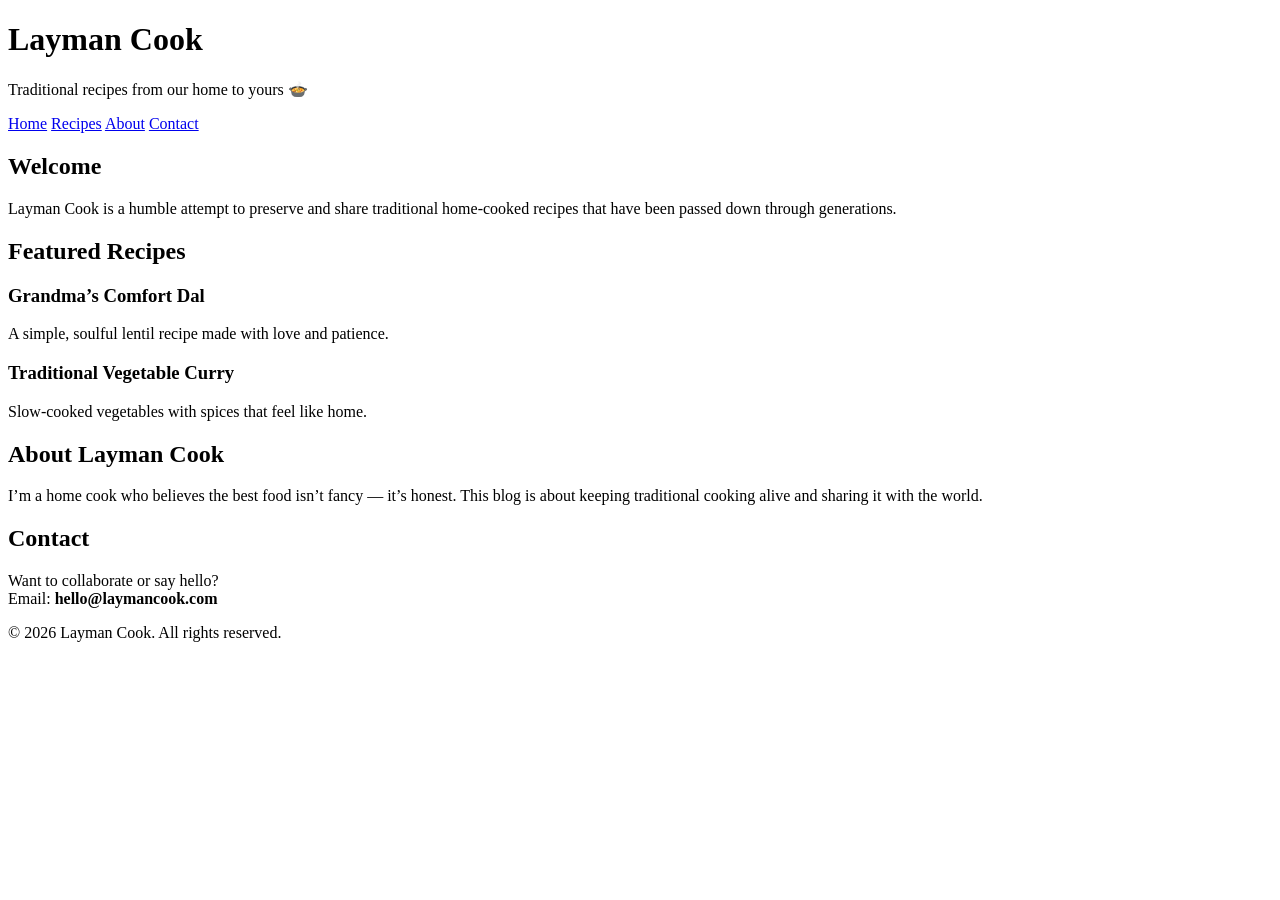
==== index.html @ 10963837 "Create index.html" ====
<!DOCTYPE html>
<html lang="en">
<head>
  <meta charset="UTF-8">
  <title>Layman Cook | Traditional Home Recipes</title>
  <meta name="viewport" content="width=device-width, initial-scale=1.0">
  <meta name="description" content="Traditional home-style recipes passed down through generations. Simple cooking for everyday people.">
  <link rel="stylesheet" href="style.css">
</head>
<body>

<header>
  <h1>Layman Cook</h1>
  <p>Traditional recipes from our home to yours 🍲</p>
</header>

<nav>
  <a href="#home">Home</a>
  <a href="#recipes">Recipes</a>
  <a href="#about">About</a>
  <a href="#contact">Contact</a>
</nav>

<section id="home" class="section">
  <h2>Welcome</h2>
  <p>
    Layman Cook is a humble attempt to preserve and share traditional home-cooked recipes
    that have been passed down through generations.
  </p>
</section>

<section id="recipes" class="section">
  <h2>Featured Recipes</h2>

  <div class="recipe">
    <h3>Grandma’s Comfort Dal</h3>
    <p>A simple, soulful lentil recipe made with love and patience.</p>
  </div>

  <div class="recipe">
    <h3>Traditional Vegetable Curry</h3>
    <p>Slow-cooked vegetables with spices that feel like home.</p>
  </div>
</section>

<section id="about" class="section">
  <h2>About Layman Cook</h2>
  <p>
    I’m a home cook who believes the best food isn’t fancy — it’s honest.
    This blog is about keeping traditional cooking alive and sharing it with the world.
  </p>
</section>

<section id="contact" class="section">
  <h2>Contact</h2>
  <p>
    Want to collaborate or say hello?<br>
    Email: <strong>hello@laymancook.com</strong>
  </p>
</section>

<footer>
  <p>© 2026 Layman Cook. All rights reserved.</p>
</footer>

</body>
</html>
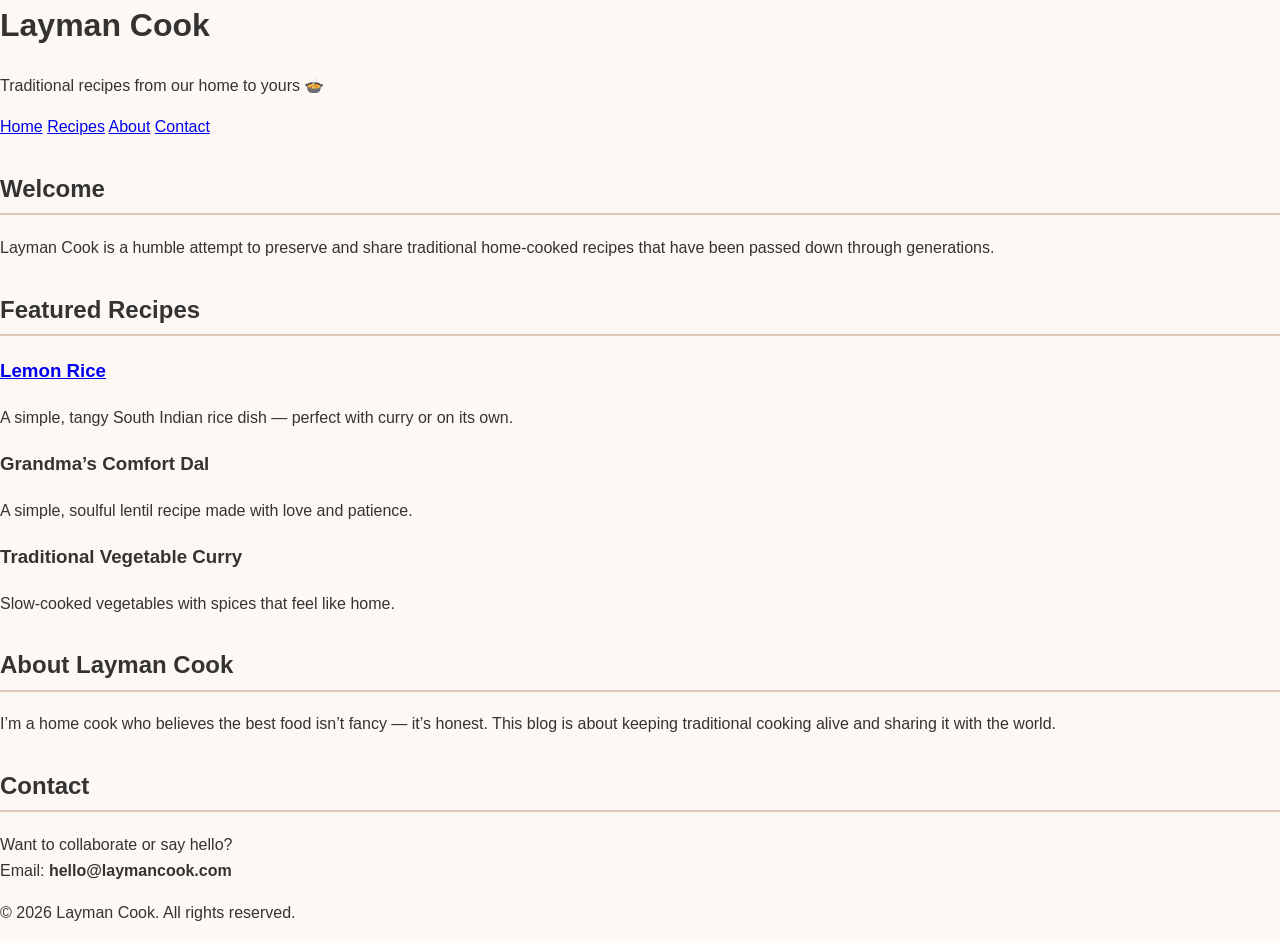
==== commit b0198be1: "adding a test page" ====
--- a/index.html
+++ b/index.html
@@ -33,6 +33,11 @@
   <h2>Featured Recipes</h2>
 
   <div class="recipe">
+    <h3><a href="recipes/lemon-rice.html">Lemon Rice</a></h3>
+    <p>A simple, tangy South Indian rice dish — perfect with curry or on its own.</p>
+  </div>
+
+  <div class="recipe">
     <h3>Grandma’s Comfort Dal</h3>
     <p>A simple, soulful lentil recipe made with love and patience.</p>
   </div>
--- a/style.css
+++ b/style.css
@@ -0,0 +1,60 @@
+body {
+  margin: 0;
+  font-family: Arial, sans-serif;
+  background-color: #fdf8f3;
+  color: #333;
+  line-height: 1.6;
+}
+
+.site-header {
+  background: #8b5e3c;
+  padding: 15px;
+}
+
+.site-header nav a {
+  color: white;
+  margin-right: 15px;
+  text-decoration: none;
+  font-weight: bold;
+}
+
+.container {
+  max-width: 700px;
+  margin: auto;
+  padding: 20px;
+}
+
+h1 {
+  margin-top: 0;
+}
+
+.recipe-meta {
+  display: flex;
+  flex-wrap: wrap;
+  gap: 10px;
+  font-size: 14px;
+  margin-bottom: 15px;
+}
+
+.recipe-image {
+  width: 100%;
+  border-radius: 8px;
+  margin-bottom: 20px;
+}
+
+h2 {
+  margin-top: 30px;
+  border-bottom: 2px solid #e0c7b7;
+  padding-bottom: 5px;
+}
+
+ul, ol {
+  padding-left: 20px;
+}
+
+.site-footer {
+  background: #f1e6dc;
+  text-align: center;
+  padding: 20px;
+  margin-top: 40px;
+}
